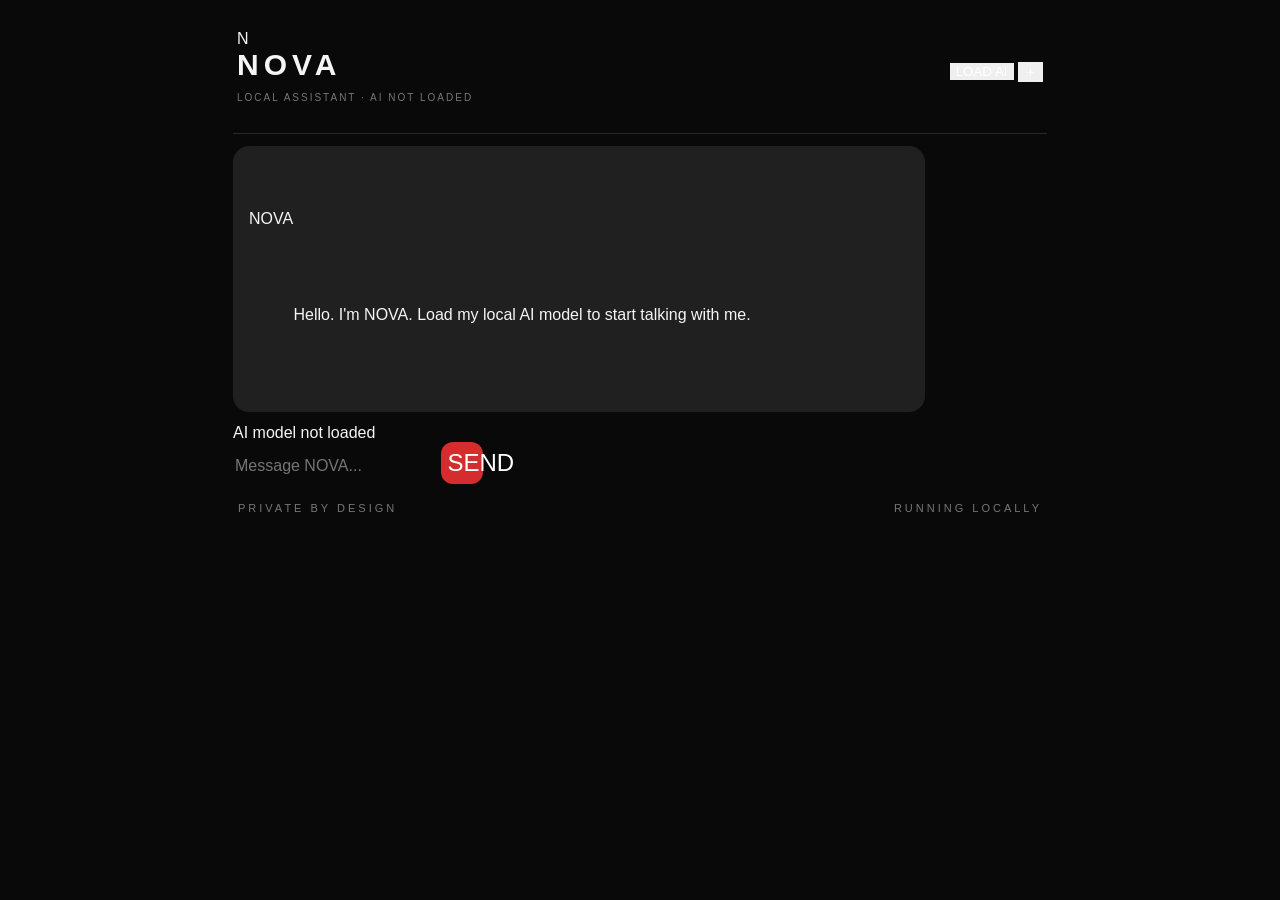
==== index.html @ 9e7e540b "Update index.html" ====
<!DOCTYPE html>
<html lang="en">
<head>
  <meta charset="UTF-8">
  <meta name="viewport" content="width=device-width, initial-scale=1.0">
  <meta name="theme-color" content="#080808">
  <meta name="description" content="NOVA, your private local AI assistant.">
  <title>NOVA</title>
  <link rel="manifest" href="./manifest.json">
  <link rel="icon" href="./icon.svg" type="image/svg+xml">
  <link rel="stylesheet" href="./style.css">
</head>
<body>
  <main class="app">
    <header class="header">
      <div class="brand">
        <div class="logo">N</div>
        <div>
          <h1>NOVA</h1>
          <p id="status">LOCAL ASSISTANT · AI NOT LOADED</p>
        </div>
      </div>

      <div class="header-buttons">
        <button id="loadModelButton" class="load-button">LOAD AI</button>
        <button id="clearButton" class="clear-button" aria-label="Clear conversation">＋</button>
      </div>
    </header>

    <section id="chatMessages" class="messages">
      <div class="message assistant">
        <div class="sender">NOVA</div>
        <div class="bubble">
          Hello. I'm NOVA. Load my local AI model to start talking with me.
        </div>
      </div>
    </section>

    <div id="progressArea" class="progress-area">
      <div id="progressText">AI model not loaded</div>
      <div class="progress-track">
        <div id="progressBar"></div>
      </div>
    </div>

    <form id="chatForm" class="composer">
      <input
        id="messageInput"
        type="text"
        placeholder="Message NOVA..."
        autocomplete="off"
        required
      >
      <button id="sendButton" type="submit">SEND</button>
    </form>

    <footer>
      <span>PRIVATE BY DESIGN</span>
      <span>RUNNING LOCALLY</span>
    </footer>
  </main>

  <script type="module" src="./app.js"></script>
</body>
</html>
---- style.css ----
* {
    box-sizing: border-box;
}

body {
    margin: 0;
    background: #090909;
    color: #f5f5f5;
    font-family: -apple-system, BlinkMacSystemFont, sans-serif;
}

.app {
    max-width: 850px;
    height: 100dvh;
    margin: auto;
    display: flex;
    flex-direction: column;
    padding: 18px;
}

.header {
    display: flex;
    align-items: center;
    justify-content: space-between;
    padding: 12px 4px 20px;
    border-bottom: 1px solid #292929;
}

h1 {
    margin: 0;
    font-size: 30px;
    letter-spacing: 5px;
}

h1 span {
    color: #ed3434;
}

.header p {
    color: #777;
    font-size: 10px;
    letter-spacing: 2px;
}

button {
    border: none;
    cursor: pointer;
    color: white;
}

.icon-button {
    width: 42px;
    height: 42px;
    border-radius: 50%;
    background: #242424;
    font-size: 25px;
}

.chat {
    flex: 1;
    overflow-y: auto;
    padding: 20px 4px;
}

.welcome {
    text-align: center;
    margin-top: 20vh;
}

.welcome h2 {
    font-size: 25px;
}

.welcome p {
    color: #777;
}

.message {
    max-width: 85%;
    padding: 13px 16px;
    margin: 12px 0;
    border-radius: 16px;
    line-height: 1.5;
    white-space: pre-wrap;
    overflow-wrap: anywhere;
}

.user {
    background: #9f2424;
    margin-left: auto;
}

.assistant {
    background: #202020;
    margin-right: auto;
}

.input-area {
    display: flex;
    gap: 10px;
    padding: 12px;
    background: #191919;
    border: 1px solid #303030;
    border-radius: 18px;
}

input {
    flex: 1;
    min-width: 0;
    background: transparent;
    border: none;
    outline: none;
    color: white;
    font-size: 16px;
}

#sendButton {
    width: 42px;
    height: 42px;
    border-radius: 12px;
    background: #d52d2d;
    font-size: 24px;
}

footer {
    display: flex;
    align-items: center;
    justify-content: space-between;
    padding: 18px 5px 5px;
    color: #777;
    font-size: 11px;
    letter-spacing: 3px;
}

footer button {
    background: transparent;
    color: #999;
    font-size: 10px;
    letter-spacing: 1px;
}

.panel {
    position: fixed;
    inset: 0;
    background: #000b;
    display: flex;
    align-items: flex-end;
    justify-content: center;
}

.hidden {
    display: none;
}

.panel-content {
    width: 100%;
    max-width: 600px;
    max-height: 75%;
    overflow-y: auto;
    padding: 22px;
    background: #191919;
    border-radius: 22px 22px 0 0;
}

.panel-header {
    display: flex;
    justify-content: space-between;
    align-items: center;
}

.panel-header button {
    background: transparent;
    font-size: 20px;
}

.memory-item {
    padding: 12px;
    margin: 8px 0;
    background: #292929;
    border-radius: 10px;
    overflow-wrap: anywhere;
}

.memory-item button {
    float: right;
    background: transparent;
    color: #ff6666;
}
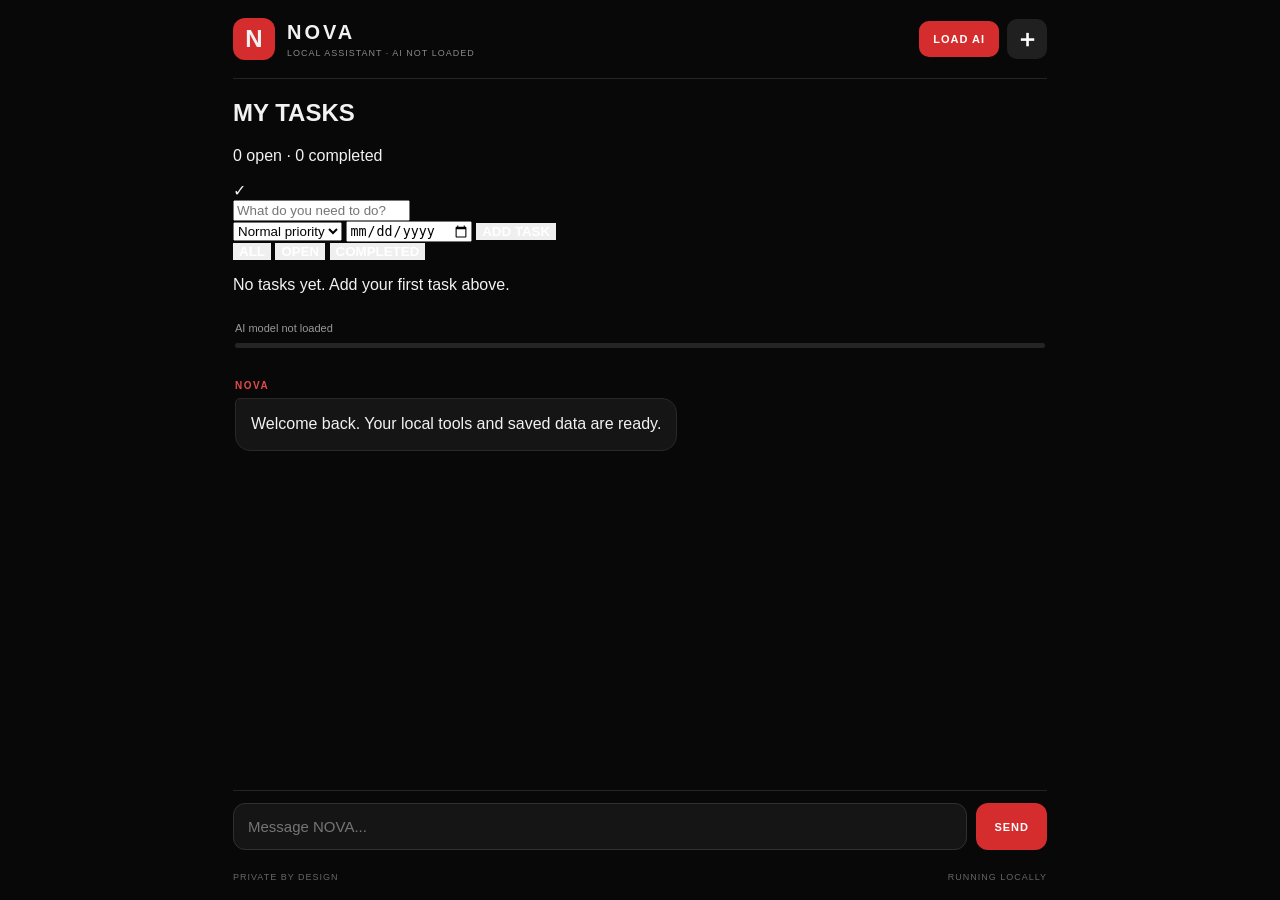
==== commit 53b907d2: "Update index.html" ====
--- a/index.html
+++ b/index.html
@@ -1,3 +1,4 @@
+
 <!DOCTYPE html>
 <html lang="en">
 <head>
@@ -12,6 +13,7 @@
 </head>
 <body>
   <main class="app">
+
     <header class="header">
       <div class="brand">
         <div class="logo">N</div>
@@ -27,6 +29,57 @@
       </div>
     </header>
 
+    <!-- TASK MANAGER -->
+    <section class="task-panel">
+      <div class="task-heading">
+        <div>
+          <h2>MY TASKS</h2>
+          <p id="taskSummary">0 open · 0 completed</p>
+        </div>
+        <span class="task-icon">✓</span>
+      </div>
+
+      <form id="taskForm" class="task-form">
+        <input
+          id="taskInput"
+          type="text"
+          placeholder="What do you need to do?"
+          maxlength="180"
+          required
+        >
+
+        <div class="task-options">
+          <select id="taskPriority" aria-label="Task priority">
+            <option value="normal">Normal priority</option>
+            <option value="high">High priority</option>
+            <option value="low">Low priority</option>
+          </select>
+
+          <input id="taskDueDate" type="date" aria-label="Due date">
+
+          <button type="submit" class="task-add-button">ADD TASK</button>
+        </div>
+      </form>
+
+      <div class="task-filters">
+        <button type="button" class="task-filter active" data-filter="all">ALL</button>
+        <button type="button" class="task-filter" data-filter="open">OPEN</button>
+        <button type="button" class="task-filter" data-filter="done">COMPLETED</button>
+      </div>
+
+      <div id="taskList" class="task-list"></div>
+      <p id="taskEmpty" class="task-empty">No tasks yet. Add your first task above.</p>
+    </section>
+
+    <!-- AI PROGRESS -->
+    <div id="progressArea" class="progress-area">
+      <div id="progressText">AI model not loaded</div>
+      <div class="progress-track">
+        <div id="progressBar"></div>
+      </div>
+    </div>
+
+    <!-- CHAT -->
     <section id="chatMessages" class="messages">
       <div class="message assistant">
         <div class="sender">NOVA</div>
@@ -35,13 +88,6 @@
         </div>
       </div>
     </section>
-
-    <div id="progressArea" class="progress-area">
-      <div id="progressText">AI model not loaded</div>
-      <div class="progress-track">
-        <div id="progressBar"></div>
-      </div>
-    </div>
 
     <form id="chatForm" class="composer">
       <input
@@ -58,6 +104,7 @@
       <span>PRIVATE BY DESIGN</span>
       <span>RUNNING LOCALLY</span>
     </footer>
+
   </main>
 
   <script type="module" src="./app.js"></script>
--- a/style.css
+++ b/style.css
@@ -1,189 +1,231 @@
-
 * {
-    box-sizing: border-box;
+  box-sizing: border-box;
 }
 
 body {
-    margin: 0;
-    background: #090909;
-    color: #f5f5f5;
-    font-family: -apple-system, BlinkMacSystemFont, sans-serif;
+  margin: 0;
+  background: #080808;
+  color: #f2f2f2;
+  font-family: -apple-system, BlinkMacSystemFont, "Segoe UI", sans-serif;
 }
 
 .app {
-    max-width: 850px;
-    height: 100dvh;
-    margin: auto;
-    display: flex;
-    flex-direction: column;
-    padding: 18px;
+  max-width: 850px;
+  height: 100dvh;
+  margin: auto;
+  display: flex;
+  flex-direction: column;
+  padding: 18px;
 }
 
 .header {
-    display: flex;
-    align-items: center;
-    justify-content: space-between;
-    padding: 12px 4px 20px;
-    border-bottom: 1px solid #292929;
+  display: flex;
+  justify-content: space-between;
+  align-items: center;
+  gap: 12px;
+  padding-bottom: 18px;
+  border-bottom: 1px solid #252525;
+}
+
+.brand {
+  display: flex;
+  align-items: center;
+  gap: 12px;
+}
+
+.logo {
+  width: 42px;
+  height: 42px;
+  display: grid;
+  place-items: center;
+  border-radius: 12px;
+  background: #d52d2d;
+  font-size: 24px;
+  font-weight: 800;
 }
 
 h1 {
-    margin: 0;
-    font-size: 30px;
-    letter-spacing: 5px;
-}
-
-h1 span {
-    color: #ed3434;
+  margin: 0;
+  font-size: 20px;
+  letter-spacing: 3px;
 }
 
 .header p {
-    color: #777;
-    font-size: 10px;
-    letter-spacing: 2px;
+  margin: 4px 0 0;
+  color: #888;
+  font-size: 9px;
+  letter-spacing: 1px;
+}
+
+.header-buttons {
+  display: flex;
+  align-items: center;
+  gap: 8px;
 }
 
 button {
-    border: none;
-    cursor: pointer;
-    color: white;
-}
-
-.icon-button {
-    width: 42px;
-    height: 42px;
-    border-radius: 50%;
-    background: #242424;
-    font-size: 25px;
-}
-
-.chat {
-    flex: 1;
-    overflow-y: auto;
-    padding: 20px 4px;
-}
-
-.welcome {
-    text-align: center;
-    margin-top: 20vh;
-}
-
-.welcome h2 {
-    font-size: 25px;
-}
-
-.welcome p {
-    color: #777;
+  border: 0;
+  color: white;
+  cursor: pointer;
+  font-weight: 700;
+}
+
+.load-button {
+  background: #d52d2d;
+  padding: 12px 14px;
+  border-radius: 10px;
+  font-size: 11px;
+  letter-spacing: 1px;
+}
+
+.load-button:disabled,
+button:disabled {
+  opacity: 0.5;
+  cursor: default;
+}
+
+.clear-button {
+  width: 40px;
+  height: 40px;
+  border-radius: 10px;
+  background: #202020;
+  font-size: 24px;
+}
+
+.messages {
+  flex: 1;
+  overflow-y: auto;
+  padding: 20px 2px;
 }
 
 .message {
-    max-width: 85%;
-    padding: 13px 16px;
-    margin: 12px 0;
-    border-radius: 16px;
-    line-height: 1.5;
-    white-space: pre-wrap;
-    overflow-wrap: anywhere;
-}
-
-.user {
-    background: #9f2424;
-    margin-left: auto;
-}
-
-.assistant {
-    background: #202020;
-    margin-right: auto;
-}
-
-.input-area {
-    display: flex;
-    gap: 10px;
+  margin-bottom: 20px;
+}
+
+.sender {
+  margin-bottom: 7px;
+  color: #e34a4a;
+  font-size: 10px;
+  font-weight: 800;
+  letter-spacing: 1.5px;
+}
+
+.bubble {
+  display: inline-block;
+  max-width: 90%;
+  padding: 13px 15px;
+  border: 1px solid #292929;
+  border-radius: 5px 15px 15px 15px;
+  background: #151515;
+  line-height: 1.55;
+  overflow-wrap: anywhere;
+  white-space: pre-wrap;
+}
+
+.message.user {
+  text-align: right;
+}
+
+.message.user .sender {
+  color: #999;
+}
+
+.message.user .bubble {
+  text-align: left;
+  background: #292020;
+  border-color: #542727;
+  border-radius: 15px 5px 15px 15px;
+}
+
+.progress-area {
+  padding: 12px 2px;
+  color: #999;
+  font-size: 11px;
+}
+
+.progress-track {
+  width: 100%;
+  height: 5px;
+  margin-top: 9px;
+  border-radius: 10px;
+  background: #252525;
+  overflow: hidden;
+}
+
+#progressBar {
+  width: 0%;
+  height: 100%;
+  background: #d52d2d;
+  transition: width 0.2s;
+}
+
+.composer {
+  display: flex;
+  gap: 9px;
+  padding: 12px 0;
+  border-top: 1px solid #252525;
+}
+
+#messageInput {
+  flex: 1;
+  min-width: 0;
+  padding: 14px;
+  border: 1px solid #303030;
+  border-radius: 12px;
+  outline: none;
+  background: #151515;
+  color: white;
+  font-size: 15px;
+}
+
+#messageInput:focus {
+  border-color: #b52a2a;
+}
+
+#sendButton {
+  padding: 0 18px;
+  border-radius: 12px;
+  background: #d52d2d;
+  font-size: 11px;
+  letter-spacing: 1px;
+}
+
+footer {
+  display: flex;
+  justify-content: space-between;
+  padding-top: 10px;
+  color: #666;
+  font-size: 9px;
+  letter-spacing: 1px;
+}
+
+@media (max-width: 430px) {
+  .app {
     padding: 12px;
-    background: #191919;
-    border: 1px solid #303030;
-    border-radius: 18px;
-}
-
-input {
-    flex: 1;
-    min-width: 0;
-    background: transparent;
-    border: none;
-    outline: none;
-    color: white;
-    font-size: 16px;
-}
-
-#sendButton {
-    width: 42px;
-    height: 42px;
-    border-radius: 12px;
-    background: #d52d2d;
-    font-size: 24px;
-}
-
-footer {
-    display: flex;
-    align-items: center;
-    justify-content: space-between;
-    padding: 18px 5px 5px;
-    color: #777;
-    font-size: 11px;
-    letter-spacing: 3px;
-}
-
-footer button {
-    background: transparent;
-    color: #999;
-    font-size: 10px;
-    letter-spacing: 1px;
-}
-
-.panel {
-    position: fixed;
-    inset: 0;
-    background: #000b;
-    display: flex;
-    align-items: flex-end;
-    justify-content: center;
-}
-
-.hidden {
-    display: none;
-}
-
-.panel-content {
-    width: 100%;
-    max-width: 600px;
-    max-height: 75%;
-    overflow-y: auto;
-    padding: 22px;
-    background: #191919;
-    border-radius: 22px 22px 0 0;
-}
-
-.panel-header {
-    display: flex;
-    justify-content: space-between;
-    align-items: center;
-}
-
-.panel-header button {
-    background: transparent;
-    font-size: 20px;
-}
-
-.memory-item {
-    padding: 12px;
-    margin: 8px 0;
-    background: #292929;
-    border-radius: 10px;
-    overflow-wrap: anywhere;
-}
-
-.memory-item button {
-    float: right;
-    background: transparent;
-    color: #ff6666;
-}
+  }
+
+  .header {
+    gap: 6px;
+  }
+
+  .load-button {
+    padding: 11px 9px;
+  }
+
+  .brand {
+    gap: 8px;
+  }
+
+  .logo {
+    width: 36px;
+    height: 36px;
+  }
+
+  h1 {
+    font-size: 17px;
+  }
+
+  .header p {
+    font-size: 8px;
+  }
+}
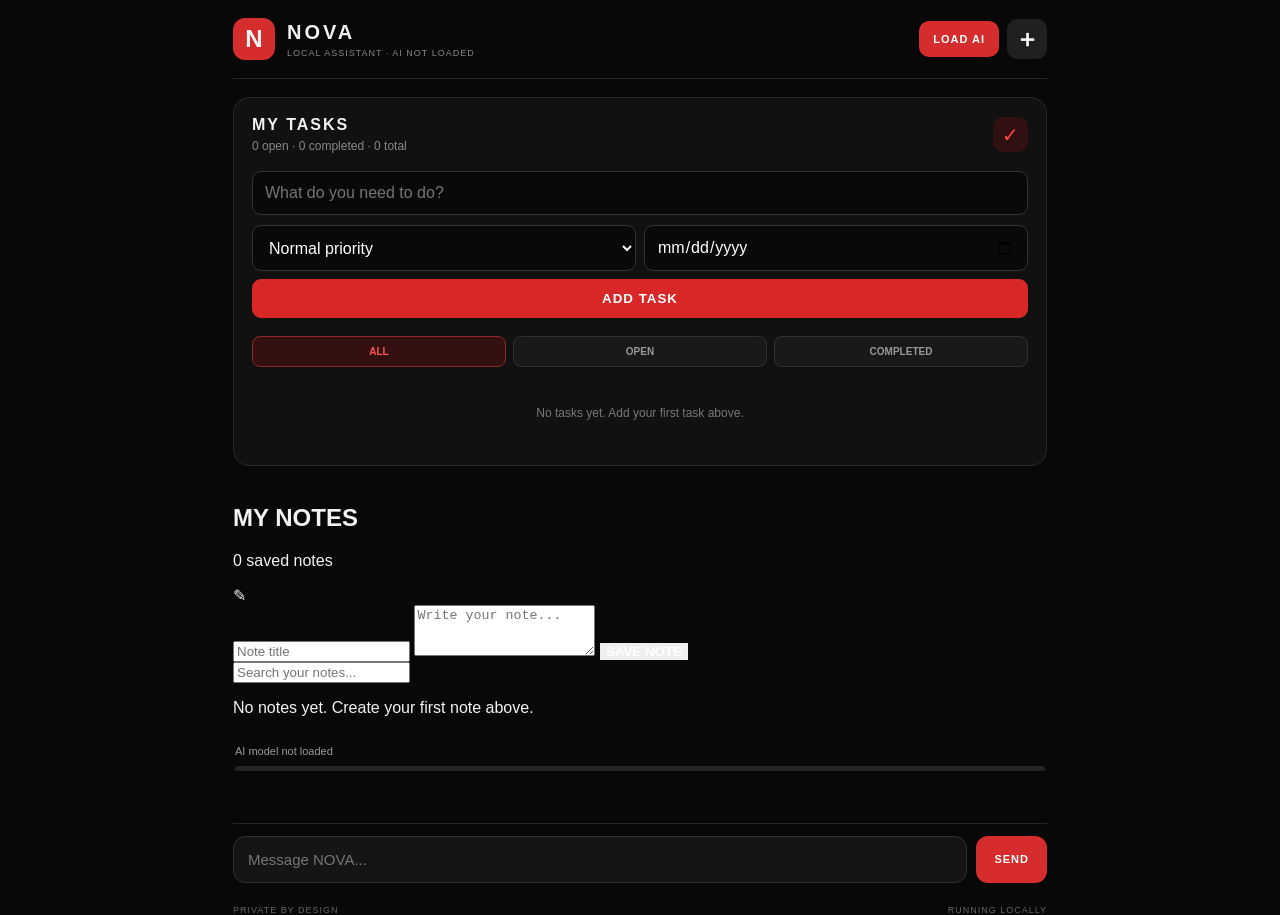
==== commit 5db8e73f: "Update index.html" ====
--- a/index.html
+++ b/index.html
@@ -25,11 +25,10 @@
 
       <div class="header-buttons">
         <button id="loadModelButton" class="load-button">LOAD AI</button>
-        <button id="clearButton" class="clear-button" aria-label="Clear conversation">＋</button>
+        <button id="clearButton" class="clear-button">＋</button>
       </div>
     </header>
 
-    <!-- TASK MANAGER -->
     <section class="task-panel">
       <div class="task-heading">
         <div>
@@ -40,23 +39,18 @@
       </div>
 
       <form id="taskForm" class="task-form">
-        <input
-          id="taskInput"
-          type="text"
+        <input id="taskInput" type="text"
           placeholder="What do you need to do?"
-          maxlength="180"
-          required
-        >
+          maxlength="180" required>
 
         <div class="task-options">
-          <select id="taskPriority" aria-label="Task priority">
+          <select id="taskPriority">
             <option value="normal">Normal priority</option>
             <option value="high">High priority</option>
             <option value="low">Low priority</option>
           </select>
 
-          <input id="taskDueDate" type="date" aria-label="Due date">
-
+          <input id="taskDueDate" type="date">
           <button type="submit" class="task-add-button">ADD TASK</button>
         </div>
       </form>
@@ -71,7 +65,35 @@
       <p id="taskEmpty" class="task-empty">No tasks yet. Add your first task above.</p>
     </section>
 
-    <!-- AI PROGRESS -->
+    <section class="notes-panel">
+      <div class="notes-heading">
+        <div>
+          <h2>MY NOTES</h2>
+          <p id="notesSummary">0 saved notes</p>
+        </div>
+        <span class="notes-icon">✎</span>
+      </div>
+
+      <form id="noteForm" class="note-form">
+        <input id="noteTitle" type="text"
+          placeholder="Note title" maxlength="100" required>
+
+        <textarea id="noteContent"
+          placeholder="Write your note..."
+          rows="3" maxlength="5000" required></textarea>
+
+        <button type="submit" class="note-add-button">SAVE NOTE</button>
+      </form>
+
+      <input id="noteSearch" class="note-search"
+        type="search" placeholder="Search your notes...">
+
+      <div id="noteList" class="note-list"></div>
+      <p id="noteEmpty" class="note-empty">
+        No notes yet. Create your first note above.
+      </p>
+    </section>
+
     <div id="progressArea" class="progress-area">
       <div id="progressText">AI model not loaded</div>
       <div class="progress-track">
@@ -79,7 +101,6 @@
       </div>
     </div>
 
-    <!-- CHAT -->
     <section id="chatMessages" class="messages">
       <div class="message assistant">
         <div class="sender">NOVA</div>
@@ -90,13 +111,9 @@
     </section>
 
     <form id="chatForm" class="composer">
-      <input
-        id="messageInput"
-        type="text"
+      <input id="messageInput" type="text"
         placeholder="Message NOVA..."
-        autocomplete="off"
-        required
-      >
+        autocomplete="off" required>
       <button id="sendButton" type="submit">SEND</button>
     </form>
 
--- a/style.css
+++ b/style.css
@@ -229,3 +229,228 @@
     font-size: 8px;
   }
 }
+
+/* ---------- NOVA TASK MANAGER ---------- */
+
+.task-panel {
+  background: #111;
+  border: 1px solid #292929;
+  border-radius: 16px;
+  padding: 18px;
+  margin: 18px 0;
+}
+
+.task-heading {
+  display: flex;
+  align-items: center;
+  justify-content: space-between;
+  margin-bottom: 18px;
+}
+
+.task-heading h2 {
+  font-size: 16px;
+  letter-spacing: 2px;
+  margin: 0;
+}
+
+.task-heading p {
+  color: #888;
+  font-size: 12px;
+  margin: 5px 0 0;
+}
+
+.task-icon {
+  display: grid;
+  place-items: center;
+  width: 35px;
+  height: 35px;
+  border-radius: 10px;
+  background: #301010;
+  color: #ff4545;
+  font-size: 20px;
+}
+
+.task-form {
+  display: flex;
+  flex-direction: column;
+  gap: 10px;
+}
+
+.task-form input,
+.task-form select {
+  min-width: 0;
+  background: #090909;
+  color: white;
+  border: 1px solid #333;
+  border-radius: 9px;
+  padding: 12px;
+  font: inherit;
+}
+
+.task-options {
+  display: grid;
+  grid-template-columns: 1fr 1fr;
+  gap: 8px;
+}
+
+.task-add-button {
+  grid-column: 1 / -1;
+  background: #d92727;
+  color: white;
+  border: 0;
+  border-radius: 9px;
+  padding: 12px;
+  font-weight: bold;
+  letter-spacing: 1px;
+}
+
+.task-filters {
+  display: flex;
+  gap: 7px;
+  margin: 18px 0 12px;
+}
+
+.task-filter {
+  flex: 1;
+  background: #191919;
+  color: #999;
+  border: 1px solid #303030;
+  border-radius: 8px;
+  padding: 9px 5px;
+  font-size: 10px;
+  font-weight: bold;
+}
+
+.task-filter.active {
+  background: #351010;
+  color: #ff5555;
+  border-color: #8e2929;
+}
+
+.task-list {
+  display: flex;
+  flex-direction: column;
+  gap: 9px;
+}
+
+.task-card {
+  display: flex;
+  align-items: center;
+  gap: 10px;
+  background: #191919;
+  border: 1px solid #303030;
+  border-radius: 11px;
+  padding: 12px;
+  min-width: 0;
+}
+
+.task-card.completed {
+  opacity: 0.58;
+}
+
+.task-check {
+  flex-shrink: 0;
+  width: 23px;
+  height: 23px;
+  border: 1px solid #777;
+  border-radius: 7px;
+  background: transparent;
+  color: white;
+  font-weight: bold;
+}
+
+.task-card.completed .task-check {
+  background: #247b46;
+  border-color: #247b46;
+}
+
+.task-content {
+  flex: 1;
+  min-width: 0;
+}
+
+.task-title {
+  color: #eee;
+  font-size: 13px;
+  overflow-wrap: anywhere;
+}
+
+.task-card.completed .task-title {
+  text-decoration: line-through;
+}
+
+.task-details {
+  display: flex;
+  flex-wrap: wrap;
+  gap: 8px;
+  margin-top: 7px;
+  font-size: 10px;
+  color: #999;
+}
+
+.priority {
+  text-transform: uppercase;
+  letter-spacing: 0.5px;
+}
+
+.priority-high {
+  color: #ff5555;
+}
+
+.priority-normal {
+  color: #bbb;
+}
+
+.priority-low {
+  color: #83b99b;
+}
+
+.task-due {
+  color: #999;
+}
+
+.task-actions {
+  display: flex;
+  flex-direction: column;
+  gap: 6px;
+}
+
+.task-actions button {
+  background: transparent;
+  color: #aaa;
+  border: 1px solid #383838;
+  border-radius: 6px;
+  padding: 5px 7px;
+  font-size: 9px;
+  font-weight: bold;
+}
+
+.task-actions button:last-child {
+  color: #ff6666;
+}
+
+.task-empty {
+  color: #777;
+  text-align: center;
+  font-size: 12px;
+  padding: 15px 5px;
+}
+
+.task-empty[hidden] {
+  display: none;
+}
+
+@media (max-width: 380px) {
+  .task-panel {
+    padding: 13px;
+  }
+
+  .task-card {
+    gap: 7px;
+    padding: 9px;
+  }
+
+  .task-actions button {
+    font-size: 8px;
+  }
+}
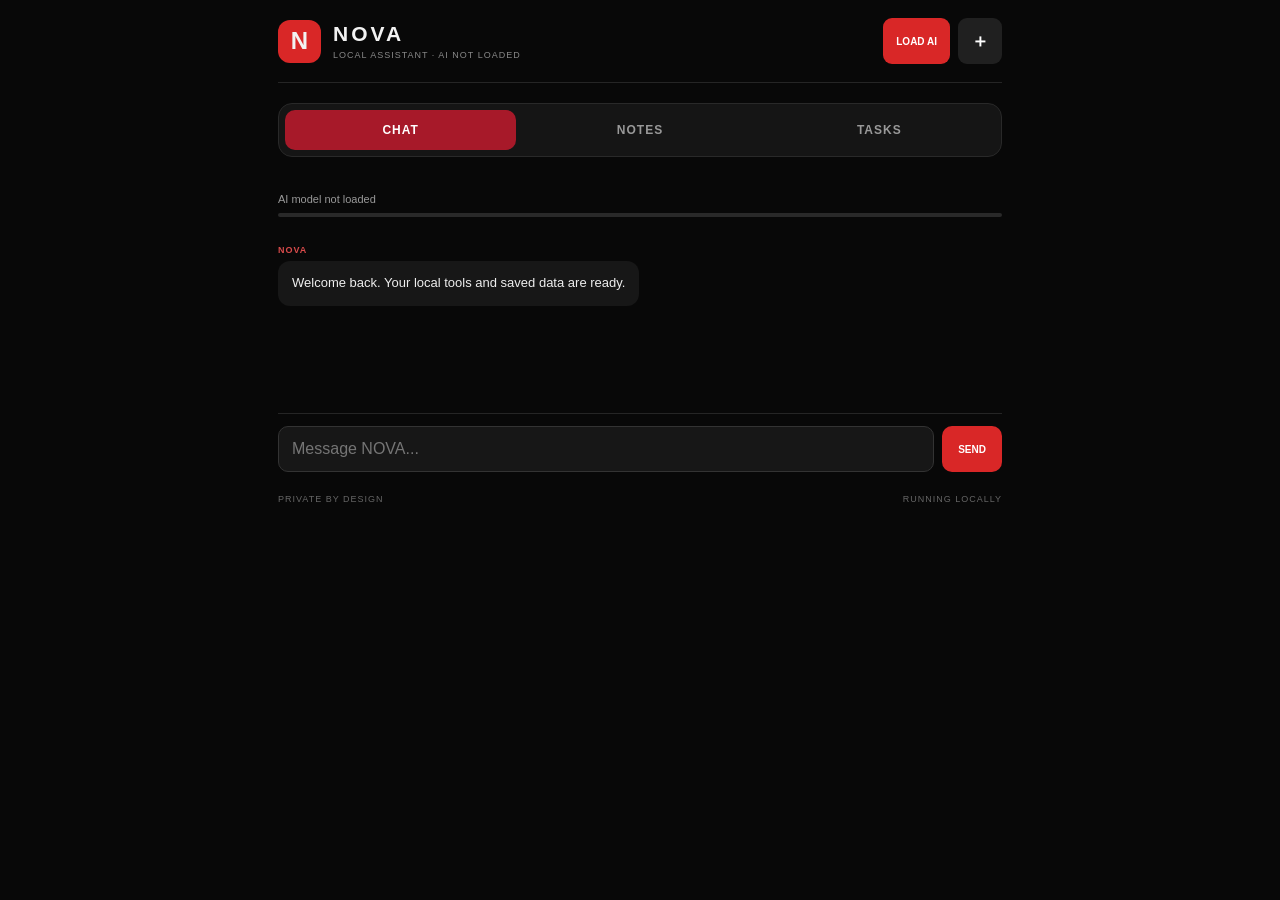
==== commit 81cc0d5a: "Update index.html" ====
--- a/index.html
+++ b/index.html
@@ -10,7 +10,42 @@
   <link rel="manifest" href="./manifest.json">
   <link rel="icon" href="./icon.svg" type="image/svg+xml">
   <link rel="stylesheet" href="./style.css">
+
+  <style>
+    .screen[hidden] {
+      display: none !important;
+    }
+
+    .navigation {
+      display: grid;
+      grid-template-columns: repeat(3, 1fr);
+      gap: 8px;
+      margin: 20px 0;
+      padding: 6px;
+      background: #151515;
+      border: 1px solid #292929;
+      border-radius: 14px;
+    }
+
+    .nav-button {
+      padding: 13px 6px;
+      border: none;
+      border-radius: 10px;
+      background: transparent;
+      color: #999;
+      font-size: 12px;
+      font-weight: 700;
+      letter-spacing: 1px;
+      cursor: pointer;
+    }
+
+    .nav-button.active {
+      background: #a71929;
+      color: white;
+    }
+  </style>
 </head>
+
 <body>
   <main class="app">
 
@@ -29,93 +64,137 @@
       </div>
     </header>
 
-    <section class="task-panel">
-      <div class="task-heading">
-        <div>
-          <h2>MY TASKS</h2>
-          <p id="taskSummary">0 open · 0 completed</p>
-        </div>
-        <span class="task-icon">✓</span>
+    <nav class="navigation">
+      <button class="nav-button active" data-screen="chatScreen">
+        CHAT
+      </button>
+
+      <button class="nav-button" data-screen="notesScreen">
+        NOTES
+      </button>
+
+      <button class="nav-button" data-screen="tasksScreen">
+        TASKS
+      </button>
+    </nav>
+
+    <!-- CHAT SCREEN -->
+    <section id="chatScreen" class="screen">
+
+      <div id="progressArea" class="progress-area">
+        <div id="progressText">AI model not loaded</div>
+        <div class="progress-track">
+          <div id="progressBar"></div>
+        </div>
       </div>
 
-      <form id="taskForm" class="task-form">
-        <input id="taskInput" type="text"
-          placeholder="What do you need to do?"
-          maxlength="180" required>
-
-        <div class="task-options">
-          <select id="taskPriority">
-            <option value="normal">Normal priority</option>
-            <option value="high">High priority</option>
-            <option value="low">Low priority</option>
-          </select>
-
-          <input id="taskDueDate" type="date">
-          <button type="submit" class="task-add-button">ADD TASK</button>
-        </div>
+      <section id="chatMessages" class="messages">
+        <div class="message assistant">
+          <div class="sender">NOVA</div>
+          <div class="bubble">
+            Hello. I'm NOVA. Load my local AI model to start talking with me.
+          </div>
+        </div>
+      </section>
+
+      <form id="chatForm" class="composer">
+        <input id="messageInput" type="text"
+          placeholder="Message NOVA..."
+          autocomplete="off" required>
+
+        <button id="sendButton" type="submit">SEND</button>
       </form>
 
-      <div class="task-filters">
-        <button type="button" class="task-filter active" data-filter="all">ALL</button>
-        <button type="button" class="task-filter" data-filter="open">OPEN</button>
-        <button type="button" class="task-filter" data-filter="done">COMPLETED</button>
-      </div>
-
-      <div id="taskList" class="task-list"></div>
-      <p id="taskEmpty" class="task-empty">No tasks yet. Add your first task above.</p>
     </section>
 
-    <section class="notes-panel">
-      <div class="notes-heading">
-        <div>
-          <h2>MY NOTES</h2>
-          <p id="notesSummary">0 saved notes</p>
-        </div>
-        <span class="notes-icon">✎</span>
-      </div>
-
-      <form id="noteForm" class="note-form">
-        <input id="noteTitle" type="text"
-          placeholder="Note title" maxlength="100" required>
-
-        <textarea id="noteContent"
-          placeholder="Write your note..."
-          rows="3" maxlength="5000" required></textarea>
-
-        <button type="submit" class="note-add-button">SAVE NOTE</button>
-      </form>
-
-      <input id="noteSearch" class="note-search"
-        type="search" placeholder="Search your notes...">
-
-      <div id="noteList" class="note-list"></div>
-      <p id="noteEmpty" class="note-empty">
-        No notes yet. Create your first note above.
-      </p>
+    <!-- NOTES SCREEN -->
+    <section id="notesScreen" class="screen" hidden>
+
+      <section class="notes-panel">
+        <div class="notes-heading">
+          <div>
+            <h2>MY NOTES</h2>
+            <p id="notesSummary">0 saved notes</p>
+          </div>
+          <span class="notes-icon">✎</span>
+        </div>
+
+        <form id="noteForm" class="note-form">
+          <input id="noteTitle" type="text"
+            placeholder="Note title" maxlength="100" required>
+
+          <textarea id="noteContent"
+            placeholder="Write your note..."
+            rows="3" maxlength="5000" required></textarea>
+
+          <button type="submit" class="note-add-button">
+            SAVE NOTE
+          </button>
+        </form>
+
+        <input id="noteSearch" class="note-search"
+          type="search" placeholder="Search your notes...">
+
+        <div id="noteList" class="note-list"></div>
+
+        <p id="noteEmpty" class="note-empty">
+          No notes yet. Create your first note above.
+        </p>
+      </section>
+
     </section>
 
-    <div id="progressArea" class="progress-area">
-      <div id="progressText">AI model not loaded</div>
-      <div class="progress-track">
-        <div id="progressBar"></div>
-      </div>
-    </div>
-
-    <section id="chatMessages" class="messages">
-      <div class="message assistant">
-        <div class="sender">NOVA</div>
-        <div class="bubble">
-          Hello. I'm NOVA. Load my local AI model to start talking with me.
-        </div>
-      </div>
+    <!-- TASKS SCREEN -->
+    <section id="tasksScreen" class="screen" hidden>
+
+      <section class="task-panel">
+        <div class="task-heading">
+          <div>
+            <h2>MY TASKS</h2>
+            <p id="taskSummary">0 open · 0 completed</p>
+          </div>
+          <span class="task-icon">✓</span>
+        </div>
+
+        <form id="taskForm" class="task-form">
+          <input id="taskInput" type="text"
+            placeholder="What do you need to do?"
+            maxlength="180" required>
+
+          <div class="task-options">
+            <select id="taskPriority">
+              <option value="normal">Normal priority</option>
+              <option value="high">High priority</option>
+              <option value="low">Low priority</option>
+            </select>
+
+            <input id="taskDueDate" type="date">
+
+            <button type="submit" class="task-add-button">
+              ADD TASK
+            </button>
+          </div>
+        </form>
+
+        <div class="task-filters">
+          <button type="button" class="task-filter active"
+            data-filter="all">ALL</button>
+
+          <button type="button" class="task-filter"
+            data-filter="open">OPEN</button>
+
+          <button type="button" class="task-filter"
+            data-filter="done">COMPLETED</button>
+        </div>
+
+        <div id="taskList" class="task-list"></div>
+
+        <p id="taskEmpty" class="task-empty">
+          No tasks yet. Add your first task above.
+        </p>
+      </section>
+
     </section>
-
-    <form id="chatForm" class="composer">
-      <input id="messageInput" type="text"
-        placeholder="Message NOVA..."
-        autocomplete="off" required>
-      <button id="sendButton" type="submit">SEND</button>
-    </form>
 
     <footer>
       <span>PRIVATE BY DESIGN</span>
@@ -124,6 +203,31 @@
 
   </main>
 
+  <script>
+    const navigationButtons =
+      document.querySelectorAll(".nav-button");
+
+    const screens =
+      document.querySelectorAll(".screen");
+
+    navigationButtons.forEach(button => {
+      button.addEventListener("click", () => {
+        const target = button.dataset.screen;
+
+        screens.forEach(screen => {
+          screen.hidden = screen.id !== target;
+        });
+
+        navigationButtons.forEach(navButton => {
+          navButton.classList.toggle(
+            "active",
+            navButton === button
+          );
+        });
+      });
+    });
+  </script>
+
   <script type="module" src="./app.js"></script>
 </body>
 </html>
--- a/style.css
+++ b/style.css
@@ -1,3 +1,4 @@
+
 * {
   box-sizing: border-box;
 }
@@ -9,13 +10,21 @@
   font-family: -apple-system, BlinkMacSystemFont, "Segoe UI", sans-serif;
 }
 
+button, input, textarea, select {
+  font: inherit;
+}
+
+button {
+  cursor: pointer;
+}
+
 .app {
-  max-width: 850px;
-  height: 100dvh;
+  width: min(100%, 760px);
+  min-height: 100vh;
   margin: auto;
+  padding: 18px;
   display: flex;
   flex-direction: column;
-  padding: 18px;
 }
 
 .header {
@@ -34,205 +43,165 @@
 }
 
 .logo {
-  width: 42px;
-  height: 42px;
+  width: 43px;
+  height: 43px;
   display: grid;
   place-items: center;
+  background: #d92727;
   border-radius: 12px;
-  background: #d52d2d;
   font-size: 24px;
-  font-weight: 800;
-}
-
-h1 {
+  font-weight: 900;
+}
+
+.brand h1 {
   margin: 0;
-  font-size: 20px;
+  font-size: 21px;
   letter-spacing: 3px;
 }
 
-.header p {
-  margin: 4px 0 0;
+.brand p {
   color: #888;
   font-size: 9px;
   letter-spacing: 1px;
+  margin: 4px 0 0;
 }
 
 .header-buttons {
   display: flex;
-  align-items: center;
   gap: 8px;
 }
 
-button {
+.load-button,
+.clear-button {
   border: 0;
-  color: white;
-  cursor: pointer;
-  font-weight: 700;
+  border-radius: 9px;
+  padding: 11px 13px;
+  font-size: 10px;
+  font-weight: bold;
 }
 
 .load-button {
-  background: #d52d2d;
-  padding: 12px 14px;
+  background: #d92727;
+  color: white;
+}
+
+.load-button:disabled {
+  opacity: 0.6;
+}
+
+.clear-button {
+  background: #202020;
+  color: white;
+  font-size: 18px;
+}
+
+.progress-area {
+  margin: 16px 0;
+  color: #999;
+  font-size: 11px;
+}
+
+.progress-track {
+  height: 4px;
+  background: #292929;
   border-radius: 10px;
-  font-size: 11px;
-  letter-spacing: 1px;
-}
-
-.load-button:disabled,
-button:disabled {
-  opacity: 0.5;
-  cursor: default;
-}
-
-.clear-button {
-  width: 40px;
-  height: 40px;
-  border-radius: 10px;
-  background: #202020;
-  font-size: 24px;
+  overflow: hidden;
+  margin-top: 8px;
+}
+
+#progressBar {
+  height: 100%;
+  width: 0;
+  background: #d92727;
+  transition: width 0.2s;
 }
 
 .messages {
   flex: 1;
+  min-height: 180px;
+  max-height: 430px;
   overflow-y: auto;
-  padding: 20px 2px;
+  padding: 12px 0;
 }
 
 .message {
-  margin-bottom: 20px;
+  margin-bottom: 17px;
 }
 
 .sender {
-  margin-bottom: 7px;
-  color: #e34a4a;
-  font-size: 10px;
-  font-weight: 800;
-  letter-spacing: 1.5px;
+  font-size: 9px;
+  font-weight: bold;
+  letter-spacing: 1px;
+  color: #d94b4b;
+  margin-bottom: 6px;
+}
+
+.message.user .sender {
+  color: #aaa;
 }
 
 .bubble {
   display: inline-block;
-  max-width: 90%;
-  padding: 13px 15px;
-  border: 1px solid #292929;
-  border-radius: 5px 15px 15px 15px;
-  background: #151515;
-  line-height: 1.55;
+  max-width: 100%;
+  padding: 12px 14px;
+  border-radius: 12px;
+  background: #171717;
+  color: #eee;
+  font-size: 13px;
+  line-height: 1.6;
+  white-space: pre-wrap;
   overflow-wrap: anywhere;
-  white-space: pre-wrap;
-}
-
-.message.user {
-  text-align: right;
-}
-
-.message.user .sender {
-  color: #999;
 }
 
 .message.user .bubble {
-  text-align: left;
-  background: #292020;
-  border-color: #542727;
-  border-radius: 15px 5px 15px 15px;
-}
-
-.progress-area {
-  padding: 12px 2px;
-  color: #999;
-  font-size: 11px;
-}
-
-.progress-track {
-  width: 100%;
-  height: 5px;
-  margin-top: 9px;
-  border-radius: 10px;
-  background: #252525;
-  overflow: hidden;
-}
-
-#progressBar {
-  width: 0%;
-  height: 100%;
-  background: #d52d2d;
-  transition: width 0.2s;
+  background: #291111;
 }
 
 .composer {
   display: flex;
-  gap: 9px;
+  gap: 8px;
   padding: 12px 0;
   border-top: 1px solid #252525;
 }
 
-#messageInput {
+.composer input {
   flex: 1;
   min-width: 0;
-  padding: 14px;
-  border: 1px solid #303030;
-  border-radius: 12px;
+  background: #171717;
+  color: white;
+  border: 1px solid #333;
+  border-radius: 10px;
+  padding: 13px;
   outline: none;
-  background: #151515;
-  color: white;
-  font-size: 15px;
-}
-
-#messageInput:focus {
-  border-color: #b52a2a;
-}
-
-#sendButton {
-  padding: 0 18px;
-  border-radius: 12px;
-  background: #d52d2d;
-  font-size: 11px;
-  letter-spacing: 1px;
+}
+
+.composer input:focus {
+  border-color: #d92727;
+}
+
+.composer button {
+  background: #d92727;
+  color: white;
+  border: 0;
+  border-radius: 10px;
+  padding: 0 16px;
+  font-size: 10px;
+  font-weight: bold;
 }
 
 footer {
   display: flex;
   justify-content: space-between;
-  padding-top: 10px;
   color: #666;
   font-size: 9px;
   letter-spacing: 1px;
-}
-
-@media (max-width: 430px) {
-  .app {
-    padding: 12px;
-  }
-
-  .header {
-    gap: 6px;
-  }
-
-  .load-button {
-    padding: 11px 9px;
-  }
-
-  .brand {
-    gap: 8px;
-  }
-
-  .logo {
-    width: 36px;
-    height: 36px;
-  }
-
-  h1 {
-    font-size: 17px;
-  }
-
-  .header p {
-    font-size: 8px;
-  }
-}
-
-/* ---------- NOVA TASK MANAGER ---------- */
-
-.task-panel {
+  padding: 10px 0;
+}
+
+/* TASK MANAGER */
+
+.task-panel,
+.notes-panel {
   background: #111;
   border: 1px solid #292929;
   border-radius: 16px;
@@ -240,26 +209,30 @@
   margin: 18px 0;
 }
 
-.task-heading {
+.task-heading,
+.notes-heading {
   display: flex;
   align-items: center;
   justify-content: space-between;
   margin-bottom: 18px;
 }
 
-.task-heading h2 {
+.task-heading h2,
+.notes-heading h2 {
   font-size: 16px;
   letter-spacing: 2px;
   margin: 0;
 }
 
-.task-heading p {
+.task-heading p,
+.notes-heading p {
   color: #888;
   font-size: 12px;
   margin: 5px 0 0;
 }
 
-.task-icon {
+.task-icon,
+.notes-icon {
   display: grid;
   place-items: center;
   width: 35px;
@@ -270,21 +243,31 @@
   font-size: 20px;
 }
 
-.task-form {
+.task-form,
+.note-form {
   display: flex;
   flex-direction: column;
   gap: 10px;
 }
 
 .task-form input,
-.task-form select {
+.task-form select,
+.note-form input,
+.note-form textarea,
+.note-search {
   min-width: 0;
+  width: 100%;
   background: #090909;
   color: white;
   border: 1px solid #333;
   border-radius: 9px;
   padding: 12px;
-  font: inherit;
+  font-size: 13px;
+}
+
+.note-form textarea {
+  resize: vertical;
+  min-height: 80px;
 }
 
 .task-options {
@@ -293,8 +276,8 @@
   gap: 8px;
 }
 
-.task-add-button {
-  grid-column: 1 / -1;
+.task-add-button,
+.note-add-button {
   background: #d92727;
   color: white;
   border: 0;
@@ -302,6 +285,10 @@
   padding: 12px;
   font-weight: bold;
   letter-spacing: 1px;
+}
+
+.task-options .task-add-button {
+  grid-column: 1 / -1;
 }
 
 .task-filters {
@@ -327,7 +314,8 @@
   border-color: #8e2929;
 }
 
-.task-list {
+.task-list,
+.note-list {
   display: flex;
   flex-direction: column;
   gap: 9px;
@@ -415,7 +403,8 @@
   gap: 6px;
 }
 
-.task-actions button {
+.task-actions button,
+.note-actions button {
   background: transparent;
   color: #aaa;
   border: 1px solid #383838;
@@ -425,23 +414,89 @@
   font-weight: bold;
 }
 
-.task-actions button:last-child {
+.task-actions button:last-child,
+.note-actions button:last-child {
   color: #ff6666;
 }
 
-.task-empty {
+.task-empty,
+.note-empty {
   color: #777;
   text-align: center;
   font-size: 12px;
   padding: 15px 5px;
 }
 
-.task-empty[hidden] {
+.task-empty[hidden],
+.note-empty[hidden] {
   display: none;
 }
 
+/* NOTES MANAGER */
+
+.note-search {
+  margin-top: 16px;
+}
+
+.note-list {
+  margin-top: 12px;
+}
+
+.note-card {
+  background: #191919;
+  border: 1px solid #303030;
+  border-radius: 11px;
+  padding: 13px;
+  min-width: 0;
+}
+
+.note-card-heading {
+  display: flex;
+  align-items: flex-start;
+  justify-content: space-between;
+  gap: 10px;
+}
+
+.note-card-heading h3 {
+  font-size: 14px;
+  margin: 0;
+  overflow-wrap: anywhere;
+}
+
+.note-date {
+  flex-shrink: 0;
+  color: #777;
+  font-size: 10px;
+}
+
+.note-card-content {
+  color: #bbb;
+  font-size: 12px;
+  line-height: 1.6;
+  white-space: pre-wrap;
+  overflow-wrap: anywhere;
+  margin: 12px 0;
+}
+
+.note-actions {
+  display: flex;
+  justify-content: flex-end;
+  gap: 7px;
+}
+
+.note-actions button {
+  padding: 6px 10px;
+}
+
+/* SMALL SCREENS */
+
 @media (max-width: 380px) {
-  .task-panel {
+  .app {
+    padding: 12px;
+  }
+
+  .task-panel,
+  .notes-panel {
     padding: 13px;
   }
 
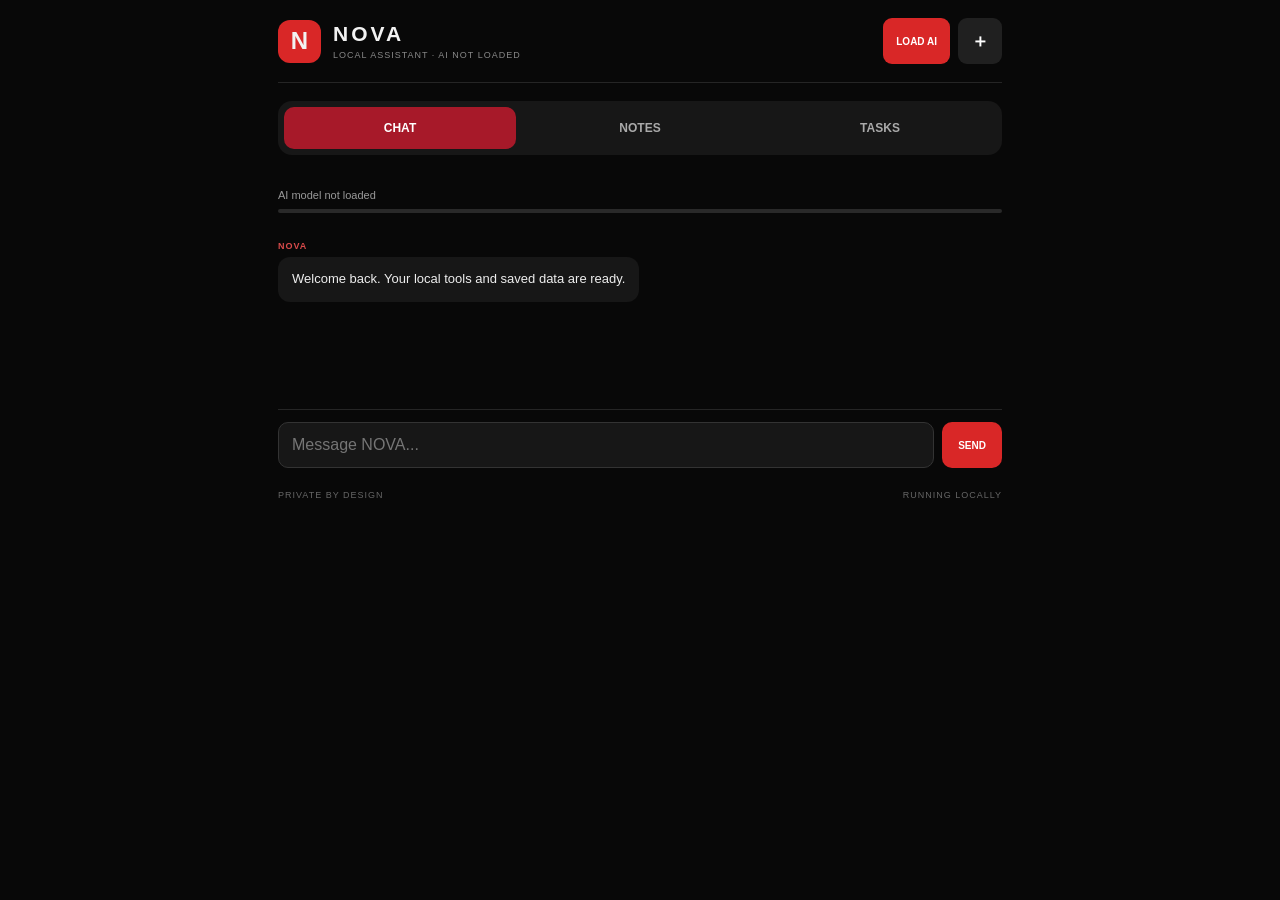
==== commit ae8e2a5f: "Update index.html" ====
--- a/index.html
+++ b/index.html
@@ -12,222 +12,192 @@
   <link rel="stylesheet" href="./style.css">
 
   <style>
-    .screen[hidden] {
-      display: none !important;
-    }
-
     .navigation {
       display: grid;
       grid-template-columns: repeat(3, 1fr);
       gap: 8px;
-      margin: 20px 0;
+      margin: 18px 0;
       padding: 6px;
-      background: #151515;
-      border: 1px solid #292929;
+      background: #171717;
       border-radius: 14px;
     }
 
     .nav-button {
-      padding: 13px 6px;
-      border: none;
+      padding: 14px 5px;
+      border: 0;
       border-radius: 10px;
       background: transparent;
-      color: #999;
+      color: #aaa;
+      font-weight: bold;
       font-size: 12px;
-      font-weight: 700;
-      letter-spacing: 1px;
-      cursor: pointer;
     }
 
     .nav-button.active {
       background: #a71929;
       color: white;
     }
+
+    .screen[hidden] {
+      display: none !important;
+    }
+
+    .screen {
+      width: 100%;
+    }
   </style>
 </head>
 
 <body>
-  <main class="app">
-
-    <header class="header">
-      <div class="brand">
-        <div class="logo">N</div>
+<main class="app">
+
+  <header class="header">
+    <div class="brand">
+      <div class="logo">N</div>
+      <div>
+        <h1>NOVA</h1>
+        <p id="status">LOCAL ASSISTANT · AI NOT LOADED</p>
+      </div>
+    </div>
+
+    <div class="header-buttons">
+      <button id="loadModelButton" class="load-button">LOAD AI</button>
+      <button id="clearButton" class="clear-button">＋</button>
+    </div>
+  </header>
+
+  <nav class="navigation">
+    <button class="nav-button active" data-screen="chatScreen">CHAT</button>
+    <button class="nav-button" data-screen="notesScreen">NOTES</button>
+    <button class="nav-button" data-screen="tasksScreen">TASKS</button>
+  </nav>
+
+  <section id="chatScreen" class="screen">
+
+    <div id="progressArea" class="progress-area">
+      <div id="progressText">AI model not loaded</div>
+      <div class="progress-track">
+        <div id="progressBar"></div>
+      </div>
+    </div>
+
+    <section id="chatMessages" class="messages">
+      <div class="message assistant">
+        <div class="sender">NOVA</div>
+        <div class="bubble">
+          Hello. I'm NOVA. Load my local AI model to start talking with me.
+        </div>
+      </div>
+    </section>
+
+    <form id="chatForm" class="composer">
+      <input id="messageInput" type="text"
+        placeholder="Message NOVA..." autocomplete="off" required>
+      <button id="sendButton" type="submit">SEND</button>
+    </form>
+
+  </section>
+
+  <section id="notesScreen" class="screen" hidden>
+    <section class="notes-panel">
+
+      <div class="notes-heading">
         <div>
-          <h1>NOVA</h1>
-          <p id="status">LOCAL ASSISTANT · AI NOT LOADED</p>
-        </div>
-      </div>
-
-      <div class="header-buttons">
-        <button id="loadModelButton" class="load-button">LOAD AI</button>
-        <button id="clearButton" class="clear-button">＋</button>
-      </div>
-    </header>
-
-    <nav class="navigation">
-      <button class="nav-button active" data-screen="chatScreen">
-        CHAT
-      </button>
-
-      <button class="nav-button" data-screen="notesScreen">
-        NOTES
-      </button>
-
-      <button class="nav-button" data-screen="tasksScreen">
-        TASKS
-      </button>
-    </nav>
-
-    <!-- CHAT SCREEN -->
-    <section id="chatScreen" class="screen">
-
-      <div id="progressArea" class="progress-area">
-        <div id="progressText">AI model not loaded</div>
-        <div class="progress-track">
-          <div id="progressBar"></div>
-        </div>
-      </div>
-
-      <section id="chatMessages" class="messages">
-        <div class="message assistant">
-          <div class="sender">NOVA</div>
-          <div class="bubble">
-            Hello. I'm NOVA. Load my local AI model to start talking with me.
-          </div>
-        </div>
-      </section>
-
-      <form id="chatForm" class="composer">
-        <input id="messageInput" type="text"
-          placeholder="Message NOVA..."
-          autocomplete="off" required>
-
-        <button id="sendButton" type="submit">SEND</button>
+          <h2>MY NOTES</h2>
+          <p id="notesSummary">0 saved notes</p>
+        </div>
+        <span class="notes-icon">✎</span>
+      </div>
+
+      <form id="noteForm" class="note-form">
+        <input id="noteTitle" type="text"
+          placeholder="Note title" maxlength="100" required>
+
+        <textarea id="noteContent"
+          placeholder="Write your note..."
+          rows="3" maxlength="5000" required></textarea>
+
+        <button type="submit" class="note-add-button">SAVE NOTE</button>
       </form>
 
+      <input id="noteSearch" class="note-search"
+        type="search" placeholder="Search your notes...">
+
+      <div id="noteList" class="note-list"></div>
+
+      <p id="noteEmpty" class="note-empty">
+        No notes yet. Create your first note above.
+      </p>
+
     </section>
-
-    <!-- NOTES SCREEN -->
-    <section id="notesScreen" class="screen" hidden>
-
-      <section class="notes-panel">
-        <div class="notes-heading">
-          <div>
-            <h2>MY NOTES</h2>
-            <p id="notesSummary">0 saved notes</p>
-          </div>
-          <span class="notes-icon">✎</span>
-        </div>
-
-        <form id="noteForm" class="note-form">
-          <input id="noteTitle" type="text"
-            placeholder="Note title" maxlength="100" required>
-
-          <textarea id="noteContent"
-            placeholder="Write your note..."
-            rows="3" maxlength="5000" required></textarea>
-
-          <button type="submit" class="note-add-button">
-            SAVE NOTE
-          </button>
-        </form>
-
-        <input id="noteSearch" class="note-search"
-          type="search" placeholder="Search your notes...">
-
-        <div id="noteList" class="note-list"></div>
-
-        <p id="noteEmpty" class="note-empty">
-          No notes yet. Create your first note above.
-        </p>
-      </section>
+  </section>
+
+  <section id="tasksScreen" class="screen" hidden>
+    <section class="task-panel">
+
+      <div class="task-heading">
+        <div>
+          <h2>MY TASKS</h2>
+          <p id="taskSummary">0 open · 0 completed</p>
+        </div>
+        <span class="task-icon">✓</span>
+      </div>
+
+      <form id="taskForm" class="task-form">
+        <input id="taskInput" type="text"
+          placeholder="What do you need to do?"
+          maxlength="180" required>
+
+        <div class="task-options">
+          <select id="taskPriority">
+            <option value="normal">Normal priority</option>
+            <option value="high">High priority</option>
+            <option value="low">Low priority</option>
+          </select>
+
+          <input id="taskDueDate" type="date">
+
+          <button type="submit" class="task-add-button">ADD TASK</button>
+        </div>
+      </form>
+
+      <div class="task-filters">
+        <button type="button" class="task-filter active" data-filter="all">ALL</button>
+        <button type="button" class="task-filter" data-filter="open">OPEN</button>
+        <button type="button" class="task-filter" data-filter="done">COMPLETED</button>
+      </div>
+
+      <div id="taskList" class="task-list"></div>
+
+      <p id="taskEmpty" class="task-empty">
+        No tasks yet. Add your first task above.
+      </p>
 
     </section>
-
-    <!-- TASKS SCREEN -->
-    <section id="tasksScreen" class="screen" hidden>
-
-      <section class="task-panel">
-        <div class="task-heading">
-          <div>
-            <h2>MY TASKS</h2>
-            <p id="taskSummary">0 open · 0 completed</p>
-          </div>
-          <span class="task-icon">✓</span>
-        </div>
-
-        <form id="taskForm" class="task-form">
-          <input id="taskInput" type="text"
-            placeholder="What do you need to do?"
-            maxlength="180" required>
-
-          <div class="task-options">
-            <select id="taskPriority">
-              <option value="normal">Normal priority</option>
-              <option value="high">High priority</option>
-              <option value="low">Low priority</option>
-            </select>
-
-            <input id="taskDueDate" type="date">
-
-            <button type="submit" class="task-add-button">
-              ADD TASK
-            </button>
-          </div>
-        </form>
-
-        <div class="task-filters">
-          <button type="button" class="task-filter active"
-            data-filter="all">ALL</button>
-
-          <button type="button" class="task-filter"
-            data-filter="open">OPEN</button>
-
-          <button type="button" class="task-filter"
-            data-filter="done">COMPLETED</button>
-        </div>
-
-        <div id="taskList" class="task-list"></div>
-
-        <p id="taskEmpty" class="task-empty">
-          No tasks yet. Add your first task above.
-        </p>
-      </section>
-
-    </section>
-
-    <footer>
-      <span>PRIVATE BY DESIGN</span>
-      <span>RUNNING LOCALLY</span>
-    </footer>
-
-  </main>
-
-  <script>
-    const navigationButtons =
-      document.querySelectorAll(".nav-button");
-
-    const screens =
-      document.querySelectorAll(".screen");
-
-    navigationButtons.forEach(button => {
-      button.addEventListener("click", () => {
-        const target = button.dataset.screen;
-
-        screens.forEach(screen => {
-          screen.hidden = screen.id !== target;
-        });
-
-        navigationButtons.forEach(navButton => {
-          navButton.classList.toggle(
-            "active",
-            navButton === button
-          );
-        });
+  </section>
+
+  <footer>
+    <span>PRIVATE BY DESIGN</span>
+    <span>RUNNING LOCALLY</span>
+  </footer>
+
+</main>
+
+<script>
+  document.querySelectorAll(".nav-button").forEach(button => {
+    button.addEventListener("click", () => {
+      const target = button.dataset.screen;
+
+      document.querySelectorAll(".screen").forEach(screen => {
+        screen.hidden = screen.id !== target;
+      });
+
+      document.querySelectorAll(".nav-button").forEach(nav => {
+        nav.classList.toggle("active", nav === button);
       });
     });
-  </script>
-
-  <script type="module" src="./app.js"></script>
+  });
+</script>
+
+<script type="module" src="./app.js"></script>
 </body>
 </html>
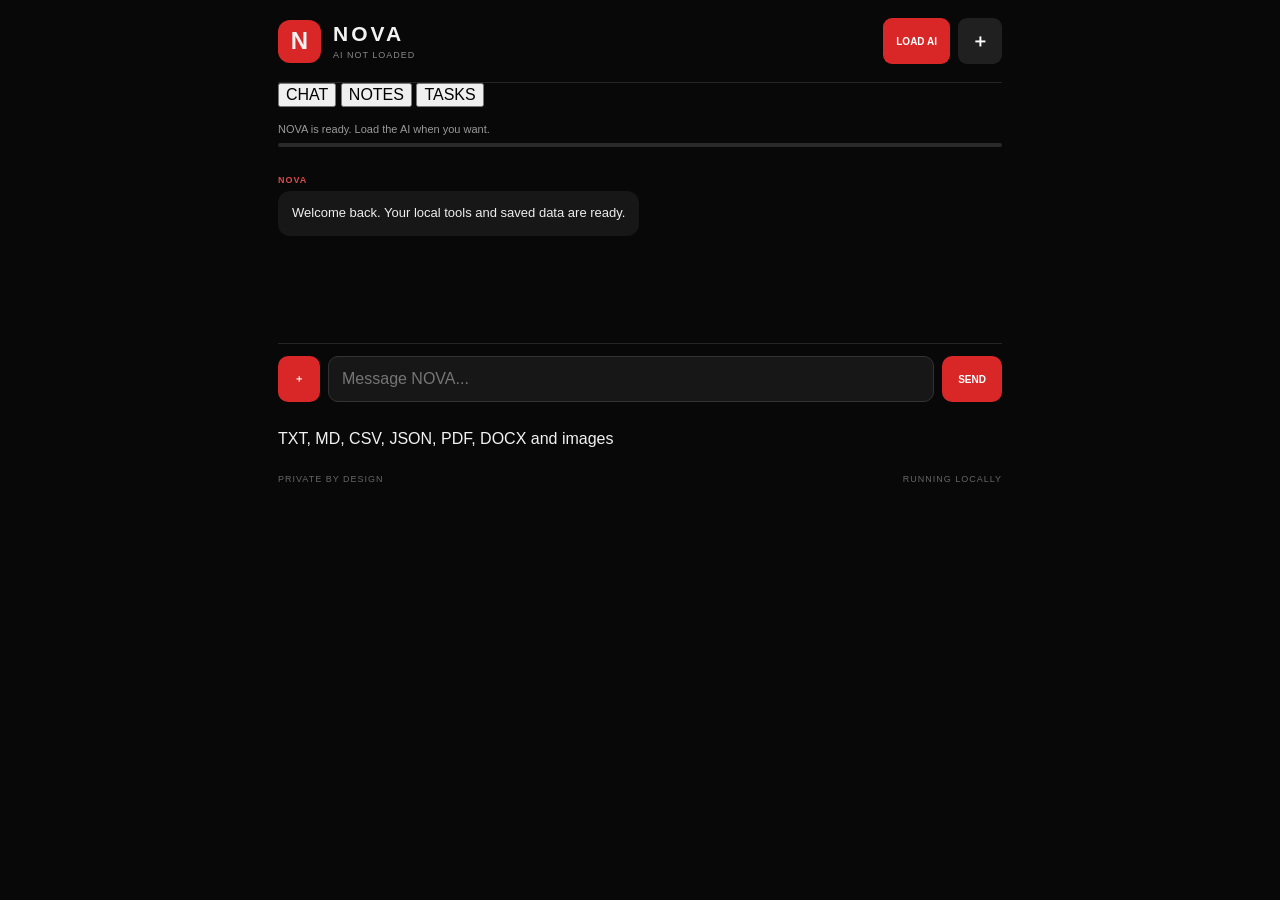
==== commit df0c6122: "Refactor index.html structure and update styles" ====
--- a/index.html
+++ b/index.html
@@ -9,47 +9,10 @@
   <title>NOVA</title>
   <link rel="manifest" href="./manifest.json">
   <link rel="icon" href="./icon.svg" type="image/svg+xml">
-  <link rel="stylesheet" href="./style.css">
-
-  <style>
-    .navigation {
-      display: grid;
-      grid-template-columns: repeat(3, 1fr);
-      gap: 8px;
-      margin: 18px 0;
-      padding: 6px;
-      background: #171717;
-      border-radius: 14px;
-    }
-
-    .nav-button {
-      padding: 14px 5px;
-      border: 0;
-      border-radius: 10px;
-      background: transparent;
-      color: #aaa;
-      font-weight: bold;
-      font-size: 12px;
-    }
-
-    .nav-button.active {
-      background: #a71929;
-      color: white;
-    }
-
-    .screen[hidden] {
-      display: none !important;
-    }
-
-    .screen {
-      width: 100%;
-    }
-  </style>
+  <link rel="stylesheet" href="./style.css?v=3">
 </head>
-
 <body>
 <main class="app">
-
   <header class="header">
     <div class="brand">
       <div class="logo">N</div>
@@ -58,7 +21,6 @@
         <p id="status">LOCAL ASSISTANT · AI NOT LOADED</p>
       </div>
     </div>
-
     <div class="header-buttons">
       <button id="loadModelButton" class="load-button">LOAD AI</button>
       <button id="clearButton" class="clear-button">＋</button>
@@ -72,34 +34,30 @@
   </nav>
 
   <section id="chatScreen" class="screen">
-
     <div id="progressArea" class="progress-area">
       <div id="progressText">AI model not loaded</div>
-      <div class="progress-track">
-        <div id="progressBar"></div>
-      </div>
+      <div class="progress-track"><div id="progressBar"></div></div>
     </div>
 
-    <section id="chatMessages" class="messages">
-      <div class="message assistant">
-        <div class="sender">NOVA</div>
-        <div class="bubble">
-          Hello. I'm NOVA. Load my local AI model to start talking with me.
-        </div>
-      </div>
-    </section>
+    <section id="chatMessages" class="messages"></section>
+
+    <div id="attachmentPreview" class="attachment-preview" hidden></div>
 
     <form id="chatForm" class="composer">
+      <input id="fileInput" type="file"
+        accept=".txt,.md,.csv,.json,.pdf,.docx,image/*"
+        multiple hidden>
+      <button id="attachButton" type="button" class="attach-button"
+        aria-label="Attach files">＋</button>
       <input id="messageInput" type="text"
-        placeholder="Message NOVA..." autocomplete="off" required>
+        placeholder="Message NOVA..." autocomplete="off">
       <button id="sendButton" type="submit">SEND</button>
     </form>
-
+    <p class="attachment-hint">TXT, MD, CSV, JSON, PDF, DOCX and images</p>
   </section>
 
   <section id="notesScreen" class="screen" hidden>
     <section class="notes-panel">
-
       <div class="notes-heading">
         <div>
           <h2>MY NOTES</h2>
@@ -107,33 +65,22 @@
         </div>
         <span class="notes-icon">✎</span>
       </div>
-
       <form id="noteForm" class="note-form">
-        <input id="noteTitle" type="text"
-          placeholder="Note title" maxlength="100" required>
-
-        <textarea id="noteContent"
-          placeholder="Write your note..."
+        <input id="noteTitle" type="text" placeholder="Note title"
+          maxlength="100" required>
+        <textarea id="noteContent" placeholder="Write your note..."
           rows="3" maxlength="5000" required></textarea>
-
         <button type="submit" class="note-add-button">SAVE NOTE</button>
       </form>
-
-      <input id="noteSearch" class="note-search"
-        type="search" placeholder="Search your notes...">
-
+      <input id="noteSearch" class="note-search" type="search"
+        placeholder="Search your notes...">
       <div id="noteList" class="note-list"></div>
-
-      <p id="noteEmpty" class="note-empty">
-        No notes yet. Create your first note above.
-      </p>
-
+      <p id="noteEmpty" class="note-empty">No notes yet.</p>
     </section>
   </section>
 
   <section id="tasksScreen" class="screen" hidden>
     <section class="task-panel">
-
       <div class="task-heading">
         <div>
           <h2>MY TASKS</h2>
@@ -141,37 +88,27 @@
         </div>
         <span class="task-icon">✓</span>
       </div>
-
       <form id="taskForm" class="task-form">
         <input id="taskInput" type="text"
           placeholder="What do you need to do?"
           maxlength="180" required>
-
         <div class="task-options">
           <select id="taskPriority">
             <option value="normal">Normal priority</option>
             <option value="high">High priority</option>
             <option value="low">Low priority</option>
           </select>
-
           <input id="taskDueDate" type="date">
-
           <button type="submit" class="task-add-button">ADD TASK</button>
         </div>
       </form>
-
       <div class="task-filters">
         <button type="button" class="task-filter active" data-filter="all">ALL</button>
         <button type="button" class="task-filter" data-filter="open">OPEN</button>
         <button type="button" class="task-filter" data-filter="done">COMPLETED</button>
       </div>
-
       <div id="taskList" class="task-list"></div>
-
-      <p id="taskEmpty" class="task-empty">
-        No tasks yet. Add your first task above.
-      </p>
-
+      <p id="taskEmpty" class="task-empty">No tasks yet.</p>
     </section>
   </section>
 
@@ -179,25 +116,7 @@
     <span>PRIVATE BY DESIGN</span>
     <span>RUNNING LOCALLY</span>
   </footer>
-
 </main>
-
-<script>
-  document.querySelectorAll(".nav-button").forEach(button => {
-    button.addEventListener("click", () => {
-      const target = button.dataset.screen;
-
-      document.querySelectorAll(".screen").forEach(screen => {
-        screen.hidden = screen.id !== target;
-      });
-
-      document.querySelectorAll(".nav-button").forEach(nav => {
-        nav.classList.toggle("active", nav === button);
-      });
-    });
-  });
-</script>
-
 <script type="module" src="./app.js"></script>
 </body>
 </html>
--- a/style.css
+++ b/style.css
@@ -198,7 +198,7 @@
   padding: 10px 0;
 }
 
-/* TASK MANAGER */
+/* TASK AND NOTES PANELS */
 
 .task-panel,
 .notes-panel {
@@ -270,10 +270,38 @@
   min-height: 80px;
 }
 
+/* TASK OPTIONS */
+
 .task-options {
   display: grid;
-  grid-template-columns: 1fr 1fr;
+  grid-template-columns: minmax(0, 1fr) minmax(0, 1fr);
   gap: 8px;
+  width: 100%;
+  min-width: 0;
+}
+
+.task-options select {
+  width: 100%;
+  min-width: 0;
+  height: 44px;
+}
+
+.task-options input[type="date"] {
+  width: 100%;
+  min-width: 0;
+  max-width: 145px;
+  height: 44px;
+  justify-self: start;
+  padding: 8px 4px;
+  font-size: 11px;
+  -webkit-appearance: none;
+  appearance: none;
+  overflow: hidden;
+}
+
+.task-options input[type="date"]::-webkit-date-and-time-value {
+  text-align: left;
+  margin: 0;
 }
 
 .task-add-button,
@@ -289,7 +317,10 @@
 
 .task-options .task-add-button {
   grid-column: 1 / -1;
-}
+  width: 100%;
+}
+
+/* TASK FILTERS */
 
 .task-filters {
   display: flex;
@@ -314,6 +345,8 @@
   border-color: #8e2929;
 }
 
+/* TASK LIST */
+
 .task-list,
 .note-list {
   display: flex;
@@ -508,4 +541,8 @@
   .task-actions button {
     font-size: 8px;
   }
-}
+
+  .task-options input[type="date"] {
+    max-width: 130px;
+  }
+}
